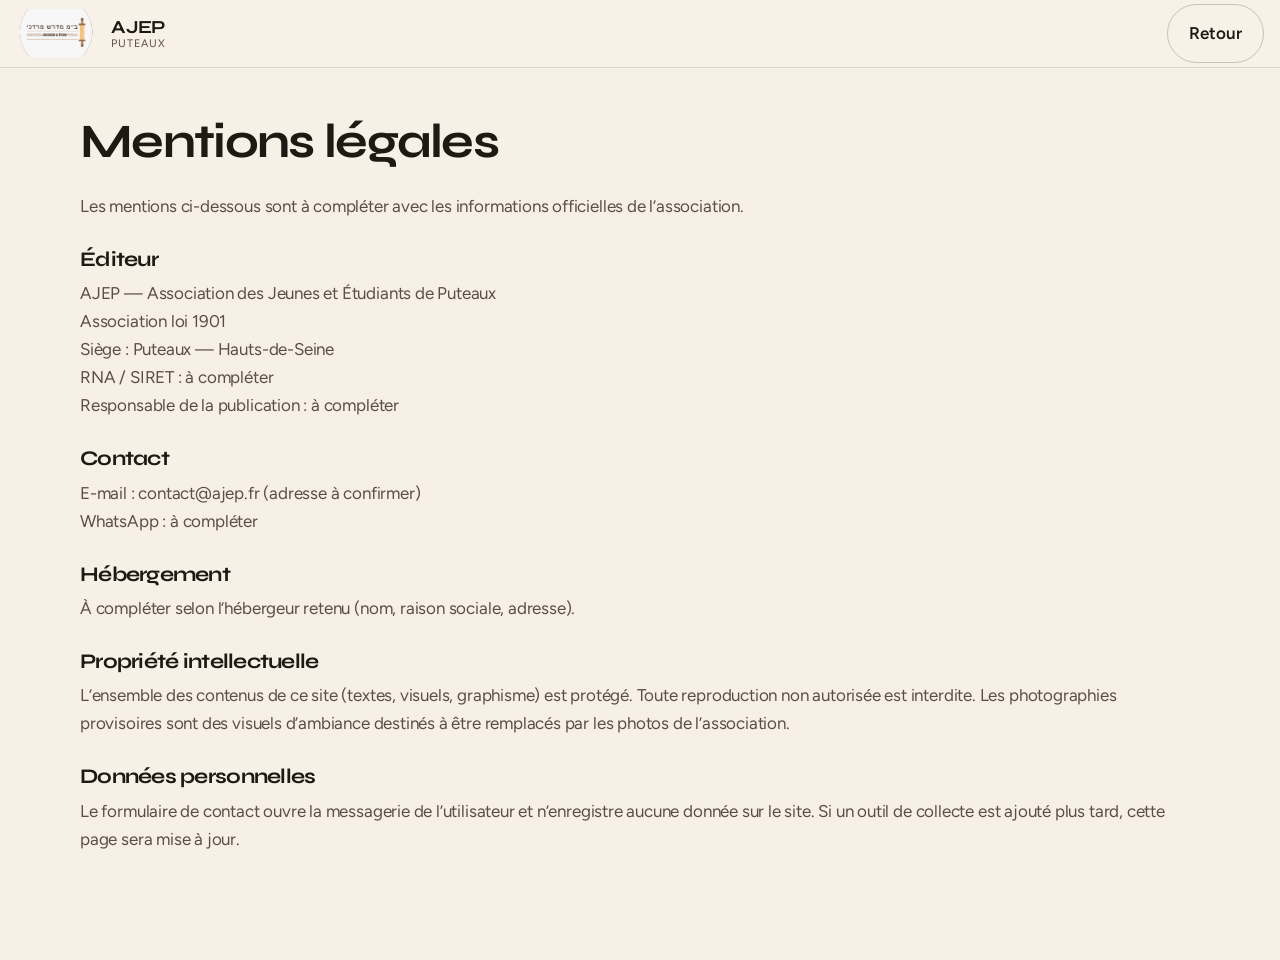
==== mentions-legales.html @ 88db610f "Première version du site AJEP Landing page publique pour l’Association des Jeunes et Étudiants de Pu" ====
<!DOCTYPE html>
<html lang="fr">
  <head>
    <meta charset="utf-8" />
    <meta name="viewport" content="width=device-width, initial-scale=1" />
    <title>Mentions légales — AJEP</title>
    <link rel="icon" href="favicon.png" type="image/png" />
    <link rel="preconnect" href="https://fonts.googleapis.com" />
    <link rel="preconnect" href="https://fonts.gstatic.com" crossorigin />
    <link
      href="https://fonts.googleapis.com/css2?family=Figtree:wght@400;500;600;700&family=Syne:wght@700&display=swap"
      rel="stylesheet"
    />
    <link rel="stylesheet" href="css/styles.css" />
  </head>
  <body>
    <header class="site-header is-scrolled">
      <div class="wrap">
        <a class="brand" href="index.html">
          <img src="images/logo.png" alt="AJEP" />
          <span class="brand-text"><strong>AJEP</strong><span>Puteaux</span></span>
        </a>
        <a class="btn btn-ghost" href="index.html">Retour</a>
      </div>
    </header>

    <main class="legal wrap">
      <h1>Mentions légales</h1>
      <p>Les mentions ci-dessous sont à compléter avec les informations officielles de l’association.</p>

      <h2>Éditeur</h2>
      <p>
        AJEP — Association des Jeunes et Étudiants de Puteaux<br />
        Association loi 1901<br />
        Siège : Puteaux — Hauts-de-Seine<br />
        RNA / SIRET : à compléter<br />
        Responsable de la publication : à compléter
      </p>

      <h2>Contact</h2>
      <p>E-mail : contact@ajep.fr (adresse à confirmer)<br />WhatsApp : à compléter</p>

      <h2>Hébergement</h2>
      <p>À compléter selon l’hébergeur retenu (nom, raison sociale, adresse).</p>

      <h2>Propriété intellectuelle</h2>
      <p>
        L’ensemble des contenus de ce site (textes, visuels, graphisme) est protégé. Toute reproduction non autorisée
        est interdite. Les photographies provisoires sont des visuels d’ambiance destinés à être remplacés par les
        photos de l’association.
      </p>

      <h2>Données personnelles</h2>
      <p>
        Le formulaire de contact ouvre la messagerie de l’utilisateur et n’enregistre aucune donnée sur le site. Si un
        outil de collecte est ajouté plus tard, cette page sera mise à jour.
      </p>
    </main>
  </body>
</html>
---- css/styles.css ----
/* AJEP — identité chaleureuse, jeune, éditoriale */
:root {
  --paper: #f6f0e6;
  --paper-2: #ebe2d2;
  --sand: #e4d6c0;
  --white: #fffbf5;
  --ink: #1f1914;
  --ink-soft: #5c4e42;
  --brown: #6b4f3a;
  --gold: #c9a36a;
  --gold-bright: #e0b978;
  --gold-deep: #9a7540;
  --copper: #c45c38;
  --espresso: #2a221c;
  --line: rgba(31, 25, 20, 0.12);
  --line-strong: rgba(31, 25, 20, 0.22);
  --wa: #1f8b4d;
  --radius: 1.15rem;
  --radius-sm: 0.85rem;
  --header: 4.25rem;
  --shadow: 0 18px 50px -24px rgba(31, 25, 20, 0.35);
  --ease: cubic-bezier(0.22, 1, 0.36, 1);
  --font-display: "Syne", system-ui, sans-serif;
  --font: "Figtree", system-ui, sans-serif;
  --space: clamp(4.5rem, 8vw, 8.5rem);
}

*,
*::before,
*::after {
  box-sizing: border-box;
}

html {
  scroll-behavior: smooth;
  -webkit-text-size-adjust: 100%;
}

body {
  margin: 0;
  font-family: var(--font);
  font-size: 1.0625rem;
  line-height: 1.65;
  color: var(--ink);
  background: var(--paper);
  letter-spacing: -0.011em;
  overflow-x: hidden;
}

img {
  max-width: 100%;
  display: block;
}

a {
  color: inherit;
}

button,
input,
textarea,
select {
  font: inherit;
}

h1,
h2,
h3,
h4 {
  font-family: var(--font-display);
  line-height: 1.08;
  letter-spacing: -0.035em;
  font-weight: 700;
  margin: 0;
}

p {
  margin: 0;
}

ul {
  margin: 0;
  padding: 0;
  list-style: none;
}

.skip {
  position: absolute;
  left: -999px;
  top: 0;
}
.skip:focus {
  left: 1rem;
  top: 1rem;
  z-index: 80;
  background: var(--ink);
  color: var(--white);
  padding: 0.6rem 1rem;
  border-radius: 999px;
}

.wrap {
  width: min(1120px, calc(100% - 2.5rem));
  margin-inline: auto;
}

.wrap-wide {
  width: min(1280px, calc(100% - 2.5rem));
  margin-inline: auto;
}

/* Header */
.site-header {
  position: sticky;
  top: 0;
  z-index: 40;
  height: var(--header);
  display: flex;
  align-items: center;
  background: color-mix(in srgb, var(--paper) 86%, transparent);
  backdrop-filter: blur(16px);
  border-bottom: 1px solid transparent;
  transition: border-color 0.3s var(--ease), background 0.3s var(--ease);
}
.site-header.is-scrolled {
  border-bottom-color: var(--line);
  background: color-mix(in srgb, var(--paper) 92%, white);
}

.site-header .wrap {
  display: flex;
  align-items: center;
  justify-content: space-between;
  gap: 1rem;
  width: min(1280px, calc(100% - 2rem));
  max-width: 100%;
}

.brand {
  display: flex;
  align-items: center;
  gap: 0.7rem;
  text-decoration: none;
  min-width: 0;
}
.brand img {
  height: 42px;
  width: auto;
}
.brand-text {
  display: flex;
  flex-direction: column;
  line-height: 1.1;
}
.brand-text strong {
  font-family: var(--font-display);
  font-size: 1.15rem;
  letter-spacing: -0.04em;
}
.brand-text span {
  font-size: 0.68rem;
  color: var(--ink-soft);
  letter-spacing: 0.08em;
  text-transform: uppercase;
}

.nav {
  display: none;
  align-items: center;
  gap: 1.5rem;
}
.nav a {
  text-decoration: none;
  font-size: 0.92rem;
  color: var(--ink-soft);
  font-weight: 500;
}
.nav a:hover {
  color: var(--ink);
}

.btn.nav-cta {
  display: none;
}

.burger {
  width: 44px;
  height: 44px;
  border: 0;
  background: transparent;
  display: flex;
  flex-direction: column;
  align-items: center;
  justify-content: center;
  gap: 5px;
  cursor: pointer;
  flex-shrink: 0;
}
.burger span {
  display: block;
  width: 22px;
  height: 2.5px;
  border-radius: 2px;
  background: var(--ink);
  transition: transform 0.25s var(--ease), opacity 0.2s;
}
body.nav-open .burger span:nth-child(1) {
  transform: translateY(7px) rotate(45deg);
}
body.nav-open .burger span:nth-child(2) {
  opacity: 0;
}
body.nav-open .burger span:nth-child(3) {
  transform: translateY(-7px) rotate(-45deg);
}

.nav-panel {
  position: fixed;
  inset: var(--header) 0 0 0;
  background: var(--paper);
  padding: 1.5rem 1.25rem 6rem;
  display: none;
  flex-direction: column;
  gap: 0.35rem;
  z-index: 39;
}
body.nav-open .nav-panel {
  display: flex;
}
.nav-panel a {
  text-decoration: none;
  font-family: var(--font-display);
  font-size: 1.7rem;
  padding: 0.55rem 0.2rem;
  border-bottom: 1px solid var(--line);
}

/* Buttons */
.btn {
  display: inline-flex;
  align-items: center;
  justify-content: center;
  gap: 0.55rem;
  text-decoration: none;
  border: 1.5px solid transparent;
  border-radius: 999px;
  padding: 0.9rem 1.35rem;
  font-weight: 600;
  letter-spacing: -0.01em;
  cursor: pointer;
  transition: transform 0.25s var(--ease), background 0.25s, color 0.25s, border-color 0.25s;
}
.btn:hover {
  transform: translateY(-1px);
}
.btn-primary {
  background: var(--espresso);
  color: var(--white);
}
.btn-primary:hover {
  background: #3a2f26;
}
.btn-ghost {
  background: transparent;
  color: var(--ink);
  border-color: var(--line-strong);
}
.btn-ghost:hover {
  border-color: var(--ink);
  background: var(--white);
}
.btn-gold {
  background: var(--gold);
  color: var(--ink);
}
.btn-gold:hover {
  background: var(--gold-bright);
}
.btn-wa {
  background: var(--wa);
  color: #fff;
}
.btn-full {
  width: 100%;
}
.hero-actions .btn,
.join-actions .btn,
.btn.nav-cta {
  white-space: nowrap;
}

/* Photo slots */
.photo-slot {
  position: relative;
  margin: 0;
  overflow: hidden;
  border-radius: var(--radius);
  background: var(--sand);
  isolation: isolate;
}
.photo-slot img {
  width: 100%;
  height: 100%;
  object-fit: cover;
  transform: scale(1.02);
}
.photo-slot__badge {
  position: absolute;
  left: 0.7rem;
  bottom: 0.7rem;
  right: 0.7rem;
  width: fit-content;
  max-width: calc(100% - 1.4rem);
  margin: 0;
  padding: 0.4rem 0.7rem;
  border-radius: 999px;
  background: color-mix(in srgb, var(--espresso) 78%, transparent);
  color: var(--white);
  font-size: 0.72rem;
  letter-spacing: 0.01em;
  backdrop-filter: blur(8px);
  z-index: 1;
}

/* Eyebrow / kicker */
.kicker {
  display: inline-flex;
  align-items: center;
  gap: 0.55rem;
  font-size: 0.78rem;
  font-weight: 650;
  letter-spacing: 0.16em;
  text-transform: uppercase;
  color: var(--gold-deep);
  margin-bottom: 0.9rem;
}
.kicker::before {
  content: "";
  width: 1.6rem;
  height: 1px;
  background: var(--gold);
}

.lead {
  color: var(--ink-soft);
  font-size: 1.08rem;
  max-width: 42rem;
}

.section-head {
  max-width: 40rem;
  margin-bottom: 2.4rem;
}
.section-head h2 {
  font-size: clamp(1.85rem, 1.2rem + 2.6vw, 3.15rem);
  margin-bottom: 0.9rem;
}

/* Hero */
.hero {
  padding: 1.25rem 0 0;
  overflow: hidden;
}
.hero h1,
.hero .lead,
.section-head h2 {
  text-wrap: pretty;
}
.hero-copy {
  padding-bottom: 1.6rem;
}
.hero-brand {
  font-family: var(--font-display);
  font-size: clamp(2.8rem, 10vw, 4.4rem);
  letter-spacing: -0.055em;
  line-height: 0.9;
}
.hero-org {
  margin: 0.55rem 0 1.5rem;
  color: var(--ink-soft);
  font-size: 0.98rem;
}
.hero h1 {
  font-size: clamp(1.85rem, 1.15rem + 3.2vw, 3.5rem);
  max-width: 16ch;
  margin-bottom: 1.1rem;
}
.hero .lead {
  margin-bottom: 1.6rem;
}
.hero-actions {
  display: flex;
  flex-direction: column;
  gap: 0.7rem;
  max-width: 24rem;
}
.hero-photo {
  height: min(62vw, 420px);
  min-height: 240px;
}

.marquee {
  margin-top: 1.6rem;
  border-block: 1px solid var(--line);
  overflow: hidden;
  max-width: 100%;
  min-width: 0;
  background: color-mix(in srgb, var(--paper-2) 70%, transparent);
}
.marquee-track {
  display: flex;
  gap: 2.2rem;
  width: max-content;
  padding: 0.85rem 0;
  animation: marquee 28s linear infinite;
  font-family: var(--font-display);
  font-size: 0.95rem;
  letter-spacing: 0.08em;
  text-transform: uppercase;
  color: var(--brown);
}
.marquee-track span {
  white-space: nowrap;
}
@keyframes marquee {
  from {
    transform: translateX(0);
  }
  to {
    transform: translateX(-50%);
  }
}

/* Axes */
.axes {
  padding: var(--space) 0;
}
.axes-grid {
  display: grid;
  gap: 1rem;
}
.axe {
  background: var(--white);
  border-radius: var(--radius);
  overflow: hidden;
  border: 1px solid var(--line);
  display: flex;
  flex-direction: column;
  min-height: 100%;
  transition: transform 0.35s var(--ease), box-shadow 0.35s var(--ease);
}
.axe:hover {
  transform: translateY(-4px);
  box-shadow: var(--shadow);
}
.axe .photo-slot {
  height: 190px;
  border-radius: 0;
}
.axe-body {
  padding: 1.25rem 1.2rem 1.4rem;
  display: flex;
  flex-direction: column;
  gap: 0.65rem;
  flex: 1;
}
.axe-num {
  font-size: 0.72rem;
  letter-spacing: 0.16em;
  text-transform: uppercase;
  color: var(--gold-deep);
  font-weight: 700;
}
.axe h3 {
  font-size: 1.35rem;
}
.axe p {
  color: var(--ink-soft);
  font-size: 0.98rem;
}
.chips {
  display: flex;
  flex-wrap: wrap;
  gap: 0.4rem;
  margin-top: auto;
  padding-top: 0.5rem;
}
.chip {
  font-size: 0.75rem;
  padding: 0.28rem 0.6rem;
  border-radius: 999px;
  background: var(--paper);
  color: var(--brown);
  border: 1px solid var(--line);
}

/* Rendez-vous */
.rdv {
  padding: 0 0 var(--space);
}
.rdv-list {
  display: grid;
  gap: 1.15rem;
}
.rdv-card {
  display: grid;
  background: var(--espresso);
  color: var(--white);
  border-radius: calc(var(--radius) + 0.2rem);
  overflow: hidden;
}
.rdv-card .photo-slot {
  min-height: 210px;
  border-radius: 0;
}
.rdv-card .photo-slot__badge {
  background: color-mix(in srgb, black 55%, transparent);
}
.rdv-body {
  padding: 1.4rem 1.25rem 1.55rem;
}
.rdv-when {
  display: inline-flex;
  align-items: center;
  gap: 0.45rem;
  font-size: 0.78rem;
  letter-spacing: 0.12em;
  text-transform: uppercase;
  color: var(--gold-bright);
  font-weight: 700;
  margin-bottom: 0.7rem;
}
.rdv-card h3 {
  font-size: clamp(1.7rem, 4vw, 2.2rem);
  margin-bottom: 0.35rem;
}
.rdv-sub {
  font-size: 1.02rem;
  color: color-mix(in srgb, var(--white) 78%, var(--gold));
  margin-bottom: 0.9rem;
  font-weight: 500;
}
.rdv-card p {
  color: color-mix(in srgb, var(--white) 78%, transparent);
  font-size: 0.98rem;
}
.rdv-card .chips {
  margin-top: 1.1rem;
}
.rdv-card .chip {
  background: transparent;
  color: var(--gold-bright);
  border-color: color-mix(in srgb, var(--gold) 45%, transparent);
}

/* Activités */
.activites {
  padding: 0 0 var(--space);
}
.act-grid {
  display: grid;
  gap: 0.85rem;
}
.act {
  position: relative;
  min-height: 240px;
  border-radius: var(--radius);
  overflow: hidden;
  color: var(--white);
  isolation: isolate;
  display: flex;
  align-items: flex-end;
  text-decoration: none;
}
.act img {
  position: absolute;
  inset: 0;
  width: 100%;
  height: 100%;
  object-fit: cover;
  z-index: -2;
}
.act::after {
  content: "";
  position: absolute;
  inset: 0;
  background: linear-gradient(180deg, transparent 20%, rgba(20, 14, 10, 0.78) 100%);
  z-index: -1;
}
.act-body {
  padding: 1.2rem;
}
.act h3 {
  font-size: 1.28rem;
  margin-bottom: 0.3rem;
}
.act p {
  font-size: 0.95rem;
  color: color-mix(in srgb, white 82%, transparent);
}
.act .photo-slot__badge {
  top: 0.7rem;
  bottom: auto;
  left: 0.7rem;
}

/* Mission */
.mission {
  padding: 0 0 var(--space);
}
.mission-grid {
  display: grid;
  gap: 1.4rem;
  background: var(--white);
  border-radius: calc(var(--radius) + 0.25rem);
  overflow: hidden;
  border: 1px solid var(--line);
}
.mission .photo-slot {
  min-height: 280px;
  border-radius: 0;
}
.mission-copy {
  padding: 1.6rem 1.3rem 1.8rem;
}
.mission-copy h2 {
  font-size: clamp(1.7rem, 1.1rem + 2.2vw, 2.7rem);
  margin-bottom: 1rem;
}
.mission-copy p + p {
  margin-top: 0.85rem;
}
.mission-copy p {
  color: var(--ink-soft);
}

/* Intervenants */
.intervenants {
  padding: 0 0 var(--space);
}
.int-grid {
  display: grid;
  gap: 0.9rem;
}
.int {
  background: var(--white);
  border: 1px solid var(--line);
  border-radius: var(--radius);
  padding: 1.2rem;
  display: grid;
  grid-template-columns: 72px 1fr;
  gap: 0.95rem;
  align-items: start;
}
.avatar {
  width: 72px;
  height: 72px;
  border-radius: 50%;
  background: linear-gradient(145deg, var(--sand), var(--gold));
  display: grid;
  place-items: center;
  color: var(--espresso);
  font-family: var(--font-display);
  font-weight: 700;
  font-size: 0.7rem;
  text-align: center;
  letter-spacing: 0.04em;
  text-transform: uppercase;
  line-height: 1.2;
  padding: 0.4rem;
}
.int h3 {
  font-size: 1.05rem;
  margin-bottom: 0.15rem;
}
.int .role {
  font-size: 0.85rem;
  color: var(--gold-deep);
  font-weight: 650;
  margin-bottom: 0.4rem;
}
.int p {
  font-size: 0.92rem;
  color: var(--ink-soft);
}
.int-note {
  margin-top: 1.4rem;
  color: var(--ink-soft);
}

/* Join */
.join {
  padding: 0 0 var(--space);
}
.join-card {
  background: var(--espresso);
  color: var(--white);
  border-radius: calc(var(--radius) + 0.3rem);
  padding: 2rem 1.3rem 1.7rem;
  position: relative;
  overflow: hidden;
}
.join-card::before {
  content: "";
  position: absolute;
  width: 280px;
  height: 280px;
  right: -80px;
  top: -90px;
  background: radial-gradient(circle, color-mix(in srgb, var(--gold) 35%, transparent), transparent 70%);
  pointer-events: none;
}
.join-card h2 {
  font-size: clamp(1.9rem, 4vw, 3rem);
  margin-bottom: 0.8rem;
  position: relative;
}
.join-card .lead {
  color: color-mix(in srgb, white 75%, transparent);
  margin-bottom: 1.2rem;
  position: relative;
}
.place {
  display: inline-flex;
  align-items: center;
  gap: 0.45rem;
  font-weight: 650;
  color: var(--gold-bright);
  margin-bottom: 1.4rem;
  position: relative;
}
.join-actions {
  display: flex;
  flex-direction: column;
  gap: 0.7rem;
  position: relative;
}
.join-card .btn.btn-ghost {
  color: #fff;
  background: transparent;
  border-color: rgba(255, 255, 255, 0.38);
}
.join-card .btn.btn-ghost:hover {
  background: rgba(255, 255, 255, 0.1);
  color: #fff;
  border-color: #fff;
}

/* Footer */
.site-footer {
  border-top: 1px solid var(--line);
  padding: 2.2rem 0 7.5rem;
  color: var(--ink-soft);
  font-size: 0.92rem;
}
.foot-grid {
  display: grid;
  gap: 1.4rem;
}
.site-footer strong {
  color: var(--ink);
  font-family: var(--font-display);
  font-size: 1.15rem;
  display: block;
  margin-bottom: 0.3rem;
}
.foot-links {
  display: flex;
  flex-wrap: wrap;
  gap: 0.9rem 1.2rem;
}
.foot-links a {
  color: var(--ink-soft);
}

/* WhatsApp FAB + barre mobile */
.fab-wa {
  position: fixed;
  right: 1rem;
  bottom: 5.2rem;
  width: 56px;
  height: 56px;
  border-radius: 50%;
  background: var(--wa);
  color: #fff;
  display: grid;
  place-items: center;
  box-shadow: 0 10px 24px -8px rgba(31, 139, 77, 0.7);
  z-index: 45;
  text-decoration: none;
}
.fab-wa svg {
  width: 28px;
  height: 28px;
}

.mobile-bar {
  position: fixed;
  left: 0;
  right: 0;
  bottom: 0;
  z-index: 44;
  padding: 0.7rem 1rem calc(0.7rem + env(safe-area-inset-bottom));
  background: color-mix(in srgb, var(--paper) 92%, transparent);
  backdrop-filter: blur(16px);
  border-top: 1px solid var(--line);
  display: grid;
  grid-template-columns: 1fr 1fr;
  gap: 0.55rem;
}

/* Modal contact */
.modal {
  position: fixed;
  inset: 0;
  z-index: 60;
  display: none;
  place-items: center;
  padding: 1rem 1rem 6.5rem;
}
.modal.is-open {
  display: grid;
}
.modal-backdrop {
  position: absolute;
  inset: 0;
  background: rgba(20, 14, 10, 0.5);
}
.modal-card {
  position: relative;
  background: var(--white);
  width: min(460px, 100%);
  border-radius: 1.3rem;
  padding: 1.5rem 1.25rem 1.3rem;
  z-index: 1;
}
.modal-card h2 {
  font-size: 1.6rem;
  margin-bottom: 0.4rem;
}
.modal-card .lead {
  margin-bottom: 1.1rem;
  font-size: 0.95rem;
}
.field {
  display: grid;
  gap: 0.3rem;
  margin-bottom: 0.75rem;
}
.field span {
  font-size: 0.82rem;
  font-weight: 650;
}
.field input,
.field textarea {
  border: 1px solid var(--line-strong);
  background: var(--paper);
  border-radius: 0.7rem;
  padding: 0.75rem 0.85rem;
  outline: none;
}
.field input:focus,
.field textarea:focus {
  border-color: var(--gold-deep);
}
.modal-close {
  position: absolute;
  top: 0.8rem;
  right: 0.8rem;
  width: 36px;
  height: 36px;
  border: 0;
  background: var(--paper);
  border-radius: 50%;
  cursor: pointer;
  font-size: 1.2rem;
}

.form-status {
  font-size: 0.9rem;
  margin: 0.4rem 0 0.8rem;
  color: var(--brown);
}

/* Mentions */
.legal {
  padding: 3rem 0 6rem;
  overflow-wrap: break-word;
}
.legal h1 {
  font-size: clamp(2rem, 4vw, 3rem);
  margin-bottom: 1.5rem;
}
.legal h2 {
  font-size: 1.3rem;
  margin: 1.8rem 0 0.5rem;
}
.legal p {
  color: var(--ink-soft);
  margin-bottom: 0.7rem;
}

/* Reveal */
body.nav-open .fab-wa,
body.nav-open .mobile-bar,
body.modal-open .fab-wa,
body.modal-open .mobile-bar {
  opacity: 0;
  pointer-events: none;
}

section[id] {
  scroll-margin-top: calc(var(--header) + 0.5rem);
}

.reveal {
  opacity: 0;
  transform: translateY(18px);
  animation: none;
}
.reveal.in {
  animation: rise 0.8s var(--ease) forwards;
}
@keyframes rise {
  to {
    opacity: 1;
    transform: none;
  }
}

@media (min-width: 720px) {
  .hero-actions {
    flex-direction: row;
    max-width: none;
  }
  .hero-actions .btn {
    width: auto;
  }
  .axes-grid {
    grid-template-columns: 1fr 1fr;
  }
  .act-grid {
    grid-template-columns: 1fr 1fr;
  }
  .int-grid {
    grid-template-columns: 1fr 1fr;
  }
  .hero-photo {
    height: 460px;
  }
}

@media (min-width: 980px) {
  .burger,
  .nav-panel,
  .mobile-bar {
    display: none;
  }
  .nav {
    display: flex;
  }
  .btn.nav-cta {
    display: inline-flex;
  }
  .fab-wa {
    bottom: 1.4rem;
    right: 1.4rem;
  }
  .site-footer {
    padding-bottom: 2.8rem;
  }
  .brand img {
    height: 48px;
  }

  .hero .wrap {
    display: grid;
    grid-template-columns: 1.05fr 0.95fr;
    gap: 3rem;
    align-items: center;
    min-height: calc(100svh - var(--header) - 3rem);
    padding-block: 1.5rem 2rem;
  }
  .hero-photo {
    height: min(70vh, 620px);
  }
  .hero-actions {
    flex-wrap: wrap;
  }

  .axes-grid {
    grid-template-columns: repeat(6, 1fr);
  }
  .axe:nth-child(1),
  .axe:nth-child(2),
  .axe:nth-child(3) {
    grid-column: span 2;
  }
  .axe:nth-child(4),
  .axe:nth-child(5) {
    grid-column: span 3;
  }

  .rdv-card {
    grid-template-columns: 0.9fr 1.1fr;
    min-height: 320px;
  }
  .rdv-card:nth-child(even) {
    grid-template-columns: 1.1fr 0.9fr;
  }
  .rdv-card:nth-child(even) .photo-slot {
    order: 2;
  }
  .rdv-card .photo-slot {
    min-height: 100%;
  }
  .rdv-body {
    padding: 2.2rem;
    display: flex;
    flex-direction: column;
    justify-content: center;
  }

  .act-grid {
    grid-template-columns: repeat(6, 1fr);
  }
  .act:nth-child(1) {
    grid-column: span 3;
    min-height: 300px;
  }
  .act:nth-child(2) {
    grid-column: span 3;
    min-height: 300px;
  }
  .act:nth-child(3),
  .act:nth-child(4),
  .act:nth-child(5) {
    grid-column: span 2;
    min-height: 260px;
  }

  .mission-grid {
    grid-template-columns: 0.95fr 1.05fr;
    align-items: stretch;
  }
  .mission .photo-slot {
    min-height: 100%;
  }
  .mission-copy {
    padding: 3rem 2.6rem;
  }

  .join-card {
    padding: 3.4rem 3rem;
    display: grid;
    grid-template-columns: 1.25fr 0.85fr;
    gap: 2rem;
    align-items: center;
  }
  .join-actions {
    flex-direction: column;
    align-items: stretch;
  }
  .join-actions .btn {
    width: 100%;
  }
  .foot-grid {
    grid-template-columns: 1.4fr 1fr;
    align-items: start;
    justify-content: space-between;
  }
}

@media (prefers-reduced-motion: reduce) {
  html {
    scroll-behavior: auto;
  }
  .marquee-track,
  .reveal,
  .reveal.in,
  .axe,
  .btn {
    animation: none !important;
    transition: none !important;
    opacity: 1;
    transform: none;
  }
}
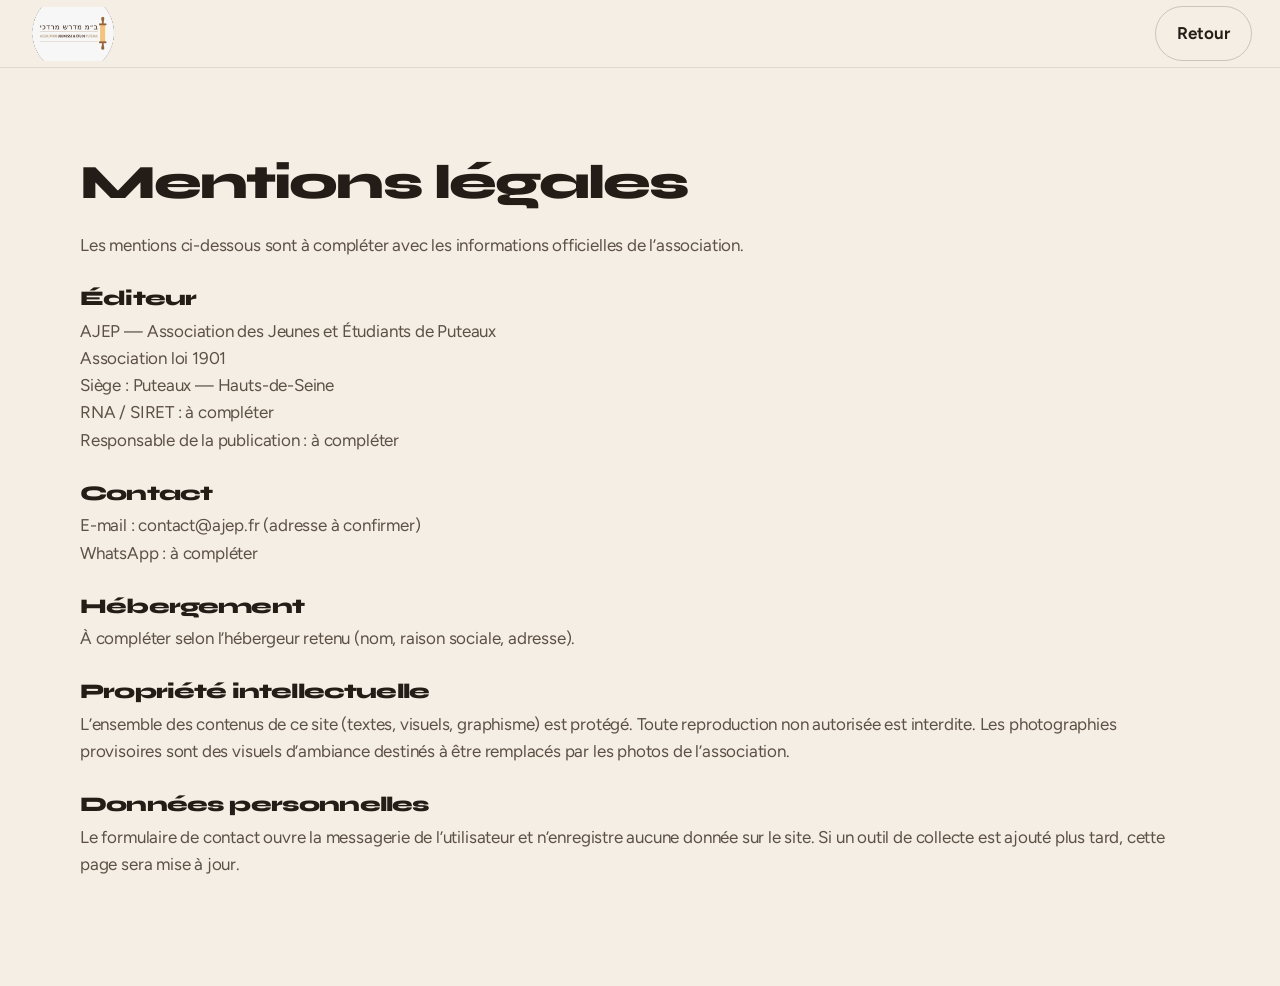
==== commit 24583155: "Retire le texte AJEP Puteaux à côté du logo" ====
--- a/mentions-legales.html
+++ b/mentions-legales.html
@@ -18,7 +18,6 @@
       <div class="wrap">
         <a class="brand" href="index.html">
           <img src="images/logo.png" alt="AJEP" />
-          <span class="brand-text"><strong>AJEP</strong><span>Puteaux</span></span>
         </a>
         <a class="btn btn-ghost" href="index.html">Retour</a>
       </div>
--- a/css/styles.css
+++ b/css/styles.css
@@ -1,28 +1,32 @@
-/* AJEP — identité chaleureuse, jeune, éditoriale */
+/* AJEP — crème, encre, or. CTA WhatsApp inchangé. */
 :root {
-  --paper: #f6f0e6;
-  --paper-2: #ebe2d2;
-  --sand: #e4d6c0;
+  --paper: #f4eee4;
+  --paper-2: #ece4d6;
   --white: #fffbf5;
-  --ink: #1f1914;
-  --ink-soft: #5c4e42;
-  --brown: #6b4f3a;
-  --gold: #c9a36a;
-  --gold-bright: #e0b978;
+  --ink: #241c16;
+  --ink-soft: #5d5045;
+  --gold: #c4a265;
   --gold-deep: #9a7540;
-  --copper: #c45c38;
   --espresso: #2a221c;
-  --line: rgba(31, 25, 20, 0.12);
-  --line-strong: rgba(31, 25, 20, 0.22);
   --wa: #1f8b4d;
-  --radius: 1.15rem;
-  --radius-sm: 0.85rem;
+  --line: rgba(36, 28, 22, 0.1);
+  --line-strong: rgba(36, 28, 22, 0.2);
+  --radius: 1rem;
+  --radius-sm: 0.75rem;
   --header: 4.25rem;
-  --shadow: 0 18px 50px -24px rgba(31, 25, 20, 0.35);
+  --shadow: 0 16px 40px -20px rgba(36, 28, 22, 0.28);
   --ease: cubic-bezier(0.22, 1, 0.36, 1);
   --font-display: "Syne", system-ui, sans-serif;
   --font: "Figtree", system-ui, sans-serif;
-  --space: clamp(4.5rem, 8vw, 8.5rem);
+  --space-1: 0.25rem;
+  --space-2: 0.5rem;
+  --space-3: 0.75rem;
+  --space-4: 1rem;
+  --space-5: 1.5rem;
+  --space-6: 2rem;
+  --space: clamp(4rem, 7vw, 7.5rem);
+  --gutter: clamp(1.15rem, 4vw, 1.75rem);
+  --wrap: 1120px;
 }
 
 *,
@@ -40,7 +44,7 @@
   margin: 0;
   font-family: var(--font);
   font-size: 1.0625rem;
-  line-height: 1.65;
+  line-height: 1.6;
   color: var(--ink);
   background: var(--paper);
   letter-spacing: -0.011em;
@@ -68,9 +72,9 @@
 h3,
 h4 {
   font-family: var(--font-display);
-  line-height: 1.08;
-  letter-spacing: -0.035em;
-  font-weight: 700;
+  line-height: 1.05;
+  letter-spacing: -0.04em;
+  font-weight: 800;
   margin: 0;
 }
 
@@ -84,14 +88,19 @@
   list-style: none;
 }
 
+:focus-visible {
+  outline: 2px solid var(--gold);
+  outline-offset: 3px;
+}
+
 .skip {
   position: absolute;
   left: -999px;
   top: 0;
 }
 .skip:focus {
-  left: 1rem;
-  top: 1rem;
+  left: var(--space-4);
+  top: var(--space-4);
   z-index: 80;
   background: var(--ink);
   color: var(--white);
@@ -100,12 +109,7 @@
 }
 
 .wrap {
-  width: min(1120px, calc(100% - 2.5rem));
-  margin-inline: auto;
-}
-
-.wrap-wide {
-  width: min(1280px, calc(100% - 2.5rem));
+  width: min(var(--wrap), calc(100% - (var(--gutter) * 2)));
   margin-inline: auto;
 }
 
@@ -117,22 +121,21 @@
   height: var(--header);
   display: flex;
   align-items: center;
-  background: color-mix(in srgb, var(--paper) 86%, transparent);
+  background: color-mix(in srgb, var(--paper) 88%, transparent);
   backdrop-filter: blur(16px);
   border-bottom: 1px solid transparent;
   transition: border-color 0.3s var(--ease), background 0.3s var(--ease);
 }
 .site-header.is-scrolled {
   border-bottom-color: var(--line);
-  background: color-mix(in srgb, var(--paper) 92%, white);
 }
 
 .site-header .wrap {
   display: flex;
   align-items: center;
   justify-content: space-between;
-  gap: 1rem;
-  width: min(1280px, calc(100% - 2rem));
+  gap: var(--space-4);
+  width: min(1280px, calc(100% - (var(--gutter) * 2)));
   max-width: 100%;
 }
 
@@ -144,36 +147,20 @@
   min-width: 0;
 }
 .brand img {
-  height: 42px;
+  height: 48px;
   width: auto;
-}
-.brand-text {
-  display: flex;
-  flex-direction: column;
-  line-height: 1.1;
-}
-.brand-text strong {
-  font-family: var(--font-display);
-  font-size: 1.15rem;
-  letter-spacing: -0.04em;
-}
-.brand-text span {
-  font-size: 0.68rem;
-  color: var(--ink-soft);
-  letter-spacing: 0.08em;
-  text-transform: uppercase;
 }
 
 .nav {
   display: none;
   align-items: center;
-  gap: 1.5rem;
+  gap: 1.75rem;
 }
 .nav a {
   text-decoration: none;
-  font-size: 0.92rem;
+  font-size: 0.95rem;
   color: var(--ink-soft);
-  font-weight: 500;
+  font-weight: 550;
 }
 .nav a:hover {
   color: var(--ink);
@@ -218,10 +205,10 @@
   position: fixed;
   inset: var(--header) 0 0 0;
   background: var(--paper);
-  padding: 1.5rem 1.25rem 6rem;
+  padding: var(--space-5) var(--gutter) 6rem;
   display: none;
   flex-direction: column;
-  gap: 0.35rem;
+  gap: var(--space-1);
   z-index: 39;
 }
 body.nav-open .nav-panel {
@@ -234,31 +221,42 @@
   padding: 0.55rem 0.2rem;
   border-bottom: 1px solid var(--line);
 }
+.nav-panel .btn {
+  margin-top: var(--space-4);
+  font-family: var(--font);
+  font-size: 1rem;
+  border-bottom: 0;
+}
 
 /* Buttons */
 .btn {
   display: inline-flex;
   align-items: center;
   justify-content: center;
-  gap: 0.55rem;
+  gap: 0.5rem;
+  min-height: 3rem;
   text-decoration: none;
   border: 1.5px solid transparent;
   border-radius: 999px;
-  padding: 0.9rem 1.35rem;
-  font-weight: 600;
+  padding: 0.8rem 1.35rem;
+  font-weight: 650;
   letter-spacing: -0.01em;
   cursor: pointer;
-  transition: transform 0.25s var(--ease), background 0.25s, color 0.25s, border-color 0.25s;
+  transition: transform 0.2s var(--ease), background 0.2s, color 0.2s, border-color 0.2s, box-shadow 0.2s;
 }
 .btn:hover {
   transform: translateY(-1px);
+}
+.btn:active {
+  transform: translateY(0);
 }
 .btn-primary {
   background: var(--espresso);
   color: var(--white);
+  box-shadow: 0 8px 20px -12px rgba(36, 28, 22, 0.55);
 }
 .btn-primary:hover {
-  background: #3a2f26;
+  background: #3b3028;
 }
 .btn-ghost {
   background: transparent;
@@ -274,11 +272,15 @@
   color: var(--ink);
 }
 .btn-gold:hover {
-  background: var(--gold-bright);
+  background: #d4b57a;
 }
 .btn-wa {
   background: var(--wa);
   color: #fff;
+  box-shadow: 0 8px 22px -12px rgba(31, 139, 77, 0.7);
+}
+.btn-wa:hover {
+  background: #187543;
 }
 .btn-full {
   width: 100%;
@@ -289,135 +291,176 @@
   white-space: nowrap;
 }
 
-/* Photo slots */
+/* Photos */
 .photo-slot {
   position: relative;
   margin: 0;
   overflow: hidden;
   border-radius: var(--radius);
-  background: var(--sand);
-  isolation: isolate;
+  background: var(--paper-2);
 }
 .photo-slot img {
   width: 100%;
   height: 100%;
   object-fit: cover;
-  transform: scale(1.02);
-}
-.photo-slot__badge {
-  position: absolute;
-  left: 0.7rem;
-  bottom: 0.7rem;
-  right: 0.7rem;
-  width: fit-content;
-  max-width: calc(100% - 1.4rem);
-  margin: 0;
-  padding: 0.4rem 0.7rem;
-  border-radius: 999px;
-  background: color-mix(in srgb, var(--espresso) 78%, transparent);
-  color: var(--white);
-  font-size: 0.72rem;
-  letter-spacing: 0.01em;
-  backdrop-filter: blur(8px);
-  z-index: 1;
-}
-
-/* Eyebrow / kicker */
+  object-position: center;
+  transform: scale(1.01);
+  transition: transform 0.6s var(--ease);
+}
+.axe:hover .photo-slot img,
+.rdv-card:hover .photo-slot img,
+.lieu-highlight:hover .photo-slot img {
+  transform: scale(1.045);
+}
+
 .kicker {
   display: inline-flex;
   align-items: center;
   gap: 0.55rem;
-  font-size: 0.78rem;
-  font-weight: 650;
+  font-size: 0.74rem;
+  font-weight: 700;
   letter-spacing: 0.16em;
   text-transform: uppercase;
   color: var(--gold-deep);
-  margin-bottom: 0.9rem;
+  margin-bottom: 0.85rem;
 }
 .kicker::before {
   content: "";
-  width: 1.6rem;
-  height: 1px;
+  width: 1.4rem;
+  height: 1.5px;
   background: var(--gold);
 }
 
 .lead {
   color: var(--ink-soft);
-  font-size: 1.08rem;
-  max-width: 42rem;
+  font-size: 1.06rem;
+  max-width: 38rem;
 }
 
 .section-head {
-  max-width: 40rem;
-  margin-bottom: 2.4rem;
+  max-width: 36rem;
+  margin-bottom: var(--space-6);
 }
 .section-head h2 {
-  font-size: clamp(1.85rem, 1.2rem + 2.6vw, 3.15rem);
-  margin-bottom: 0.9rem;
-}
-
-/* Hero */
+  font-size: clamp(2rem, 1.2rem + 2.8vw, 3.2rem);
+  margin-bottom: 0.75rem;
+}
+
+/* Hero
+   Photo source ~2.19:1. On mobile a tall cover crop would hide most of it.
+   3:2 ≈ 68% de l’image ; à partir de 720px on se rapproche du format photo. */
 .hero {
-  padding: 1.25rem 0 0;
+  position: relative;
+  isolation: isolate;
+  display: flex;
+  flex-direction: column;
   overflow: hidden;
+  color: var(--white);
+  min-height: 0;
+}
+.hero-bg {
+  position: relative;
+  z-index: 0;
+  width: 100%;
+  aspect-ratio: 3 / 2;
+  flex-shrink: 0;
+}
+.hero-bg img {
+  position: absolute;
+  inset: 0;
+  width: 100%;
+  height: 100%;
+  object-fit: cover;
+  object-position: center;
+}
+.hero-bg::after {
+  content: "";
+  position: absolute;
+  inset: 0;
+  background: linear-gradient(180deg, transparent 55%, rgba(36, 28, 22, 0.35) 100%);
+}
+.hero-inner {
+  position: relative;
+  z-index: 1;
+  width: 100%;
+  padding: 1.35rem var(--gutter) 1.5rem;
+  background: var(--espresso);
 }
 .hero h1,
 .hero .lead,
 .section-head h2 {
   text-wrap: pretty;
 }
-.hero-copy {
-  padding-bottom: 1.6rem;
-}
 .hero-brand {
   font-family: var(--font-display);
-  font-size: clamp(2.8rem, 10vw, 4.4rem);
-  letter-spacing: -0.055em;
+  font-size: clamp(1.7rem, 4.5vw, 2.35rem);
+  letter-spacing: -0.05em;
   line-height: 0.9;
 }
 .hero-org {
-  margin: 0.55rem 0 1.5rem;
-  color: var(--ink-soft);
-  font-size: 0.98rem;
+  margin: 0.4rem 0 0.9rem;
+  color: color-mix(in srgb, white 78%, transparent);
+  font-size: 0.88rem;
 }
 .hero h1 {
-  font-size: clamp(1.85rem, 1.15rem + 3.2vw, 3.5rem);
-  max-width: 16ch;
-  margin-bottom: 1.1rem;
+  font-size: clamp(1.35rem, 0.95rem + 1.6vw, 2.05rem);
+  max-width: 22ch;
+  margin-bottom: 0.75rem;
+  font-weight: 700;
+  line-height: 1.18;
+  letter-spacing: -0.03em;
 }
 .hero .lead {
-  margin-bottom: 1.6rem;
+  margin-bottom: 1.25rem;
+  color: color-mix(in srgb, white 82%, transparent);
+  font-size: 0.95rem;
+  max-width: 36rem;
 }
 .hero-actions {
   display: flex;
   flex-direction: column;
-  gap: 0.7rem;
-  max-width: 24rem;
-}
-.hero-photo {
-  height: min(62vw, 420px);
-  min-height: 240px;
+  gap: 0.65rem;
+  max-width: 22rem;
+}
+.hero .btn-primary {
+  background: var(--white);
+  color: var(--ink);
+  box-shadow: none;
+}
+.hero .btn-primary:hover {
+  background: var(--paper);
+}
+.hero .btn-ghost {
+  color: #fff;
+  border-color: rgba(255, 255, 255, 0.45);
+}
+.hero .btn-ghost:hover {
+  background: rgba(255, 255, 255, 0.12);
+  color: #fff;
+  border-color: #fff;
 }
 
 .marquee {
-  margin-top: 1.6rem;
+  position: relative;
+  z-index: 1;
+  margin-top: 0;
   border-block: 1px solid var(--line);
   overflow: hidden;
   max-width: 100%;
   min-width: 0;
-  background: color-mix(in srgb, var(--paper-2) 70%, transparent);
+  background: color-mix(in srgb, var(--paper-2) 65%, transparent);
 }
 .marquee-track {
   display: flex;
-  gap: 2.2rem;
+  gap: 2rem;
   width: max-content;
-  padding: 0.85rem 0;
+  padding: 0.8rem 0;
   animation: marquee 28s linear infinite;
   font-family: var(--font-display);
-  font-size: 0.95rem;
-  letter-spacing: 0.08em;
+  font-size: 0.88rem;
+  letter-spacing: 0.12em;
   text-transform: uppercase;
-  color: var(--brown);
+  color: var(--gold-deep);
 }
 .marquee-track span {
   white-space: nowrap;
@@ -431,13 +474,41 @@
   }
 }
 
+/* Lieu */
+.lieu {
+  padding: var(--space) 0 0;
+}
+.lieu-highlight {
+  display: grid;
+  background: var(--white);
+  border: 1px solid var(--line);
+  border-radius: var(--radius);
+  overflow: hidden;
+}
+.lieu-highlight .photo-slot {
+  min-height: 210px;
+  height: 210px;
+  border-radius: 0;
+}
+.lieu-highlight__copy {
+  padding: var(--space-5);
+}
+.lieu-highlight__copy h3 {
+  font-size: clamp(1.4rem, 3vw, 1.85rem);
+  margin: 0.3rem 0 0.65rem;
+}
+.lieu-highlight__copy p:last-child {
+  color: var(--ink-soft);
+  font-size: 1.02rem;
+}
+
 /* Axes */
 .axes {
-  padding: var(--space) 0;
+  padding: var(--space-6) 0 var(--space);
 }
 .axes-grid {
   display: grid;
-  gap: 1rem;
+  gap: var(--space-4);
 }
 .axe {
   background: var(--white);
@@ -450,47 +521,51 @@
   transition: transform 0.35s var(--ease), box-shadow 0.35s var(--ease);
 }
 .axe:hover {
-  transform: translateY(-4px);
+  transform: translateY(-3px);
   box-shadow: var(--shadow);
 }
 .axe .photo-slot {
-  height: 190px;
+  height: 150px;
   border-radius: 0;
 }
 .axe-body {
-  padding: 1.25rem 1.2rem 1.4rem;
+  padding: 1.1rem 1.15rem 1.25rem;
   display: flex;
   flex-direction: column;
-  gap: 0.65rem;
+  gap: 0.35rem;
   flex: 1;
 }
 .axe-num {
-  font-size: 0.72rem;
+  font-size: 0.7rem;
   letter-spacing: 0.16em;
   text-transform: uppercase;
   color: var(--gold-deep);
   font-weight: 700;
 }
 .axe h3 {
-  font-size: 1.35rem;
+  font-size: 1.32rem;
 }
 .axe p {
   color: var(--ink-soft);
-  font-size: 0.98rem;
+  font-size: 0.95rem;
+  line-height: 1.5;
+}
+.axe--featured {
+  border-color: color-mix(in srgb, var(--gold) 40%, var(--line));
 }
 .chips {
   display: flex;
   flex-wrap: wrap;
-  gap: 0.4rem;
+  gap: 0.35rem;
   margin-top: auto;
-  padding-top: 0.5rem;
+  padding-top: 0.65rem;
 }
 .chip {
-  font-size: 0.75rem;
-  padding: 0.28rem 0.6rem;
+  font-size: 0.72rem;
+  padding: 0.28rem 0.58rem;
   border-radius: 999px;
   background: var(--paper);
-  color: var(--brown);
+  color: var(--ink-soft);
   border: 1px solid var(--line);
 }
 
@@ -500,192 +575,52 @@
 }
 .rdv-list {
   display: grid;
-  gap: 1.15rem;
+  gap: var(--space-4);
 }
 .rdv-card {
-  display: grid;
+  display: flex;
+  flex-direction: column;
   background: var(--espresso);
   color: var(--white);
-  border-radius: calc(var(--radius) + 0.2rem);
+  border-radius: var(--radius);
   overflow: hidden;
+  min-height: 100%;
 }
 .rdv-card .photo-slot {
-  min-height: 210px;
+  height: 148px;
+  min-height: 148px;
   border-radius: 0;
 }
-.rdv-card .photo-slot__badge {
-  background: color-mix(in srgb, black 55%, transparent);
-}
 .rdv-body {
-  padding: 1.4rem 1.25rem 1.55rem;
+  padding: 1.25rem 1.2rem 1.35rem;
+  display: flex;
+  flex-direction: column;
+  flex: 1;
 }
 .rdv-when {
   display: inline-flex;
-  align-items: center;
-  gap: 0.45rem;
-  font-size: 0.78rem;
-  letter-spacing: 0.12em;
+  font-size: 0.72rem;
+  letter-spacing: 0.14em;
   text-transform: uppercase;
-  color: var(--gold-bright);
+  color: var(--gold);
   font-weight: 700;
-  margin-bottom: 0.7rem;
+  margin-bottom: 0.55rem;
 }
 .rdv-card h3 {
-  font-size: clamp(1.7rem, 4vw, 2.2rem);
-  margin-bottom: 0.35rem;
-}
-.rdv-sub {
-  font-size: 1.02rem;
-  color: color-mix(in srgb, var(--white) 78%, var(--gold));
-  margin-bottom: 0.9rem;
-  font-weight: 500;
+  font-size: clamp(1.35rem, 2.6vw, 1.65rem);
+  margin-bottom: 0.5rem;
 }
 .rdv-card p {
-  color: color-mix(in srgb, var(--white) 78%, transparent);
-  font-size: 0.98rem;
+  color: color-mix(in srgb, var(--white) 76%, transparent);
+  font-size: 0.94rem;
 }
 .rdv-card .chips {
-  margin-top: 1.1rem;
+  margin-top: 0.9rem;
 }
 .rdv-card .chip {
   background: transparent;
-  color: var(--gold-bright);
-  border-color: color-mix(in srgb, var(--gold) 45%, transparent);
-}
-
-/* Activités */
-.activites {
-  padding: 0 0 var(--space);
-}
-.act-grid {
-  display: grid;
-  gap: 0.85rem;
-}
-.act {
-  position: relative;
-  min-height: 240px;
-  border-radius: var(--radius);
-  overflow: hidden;
-  color: var(--white);
-  isolation: isolate;
-  display: flex;
-  align-items: flex-end;
-  text-decoration: none;
-}
-.act img {
-  position: absolute;
-  inset: 0;
-  width: 100%;
-  height: 100%;
-  object-fit: cover;
-  z-index: -2;
-}
-.act::after {
-  content: "";
-  position: absolute;
-  inset: 0;
-  background: linear-gradient(180deg, transparent 20%, rgba(20, 14, 10, 0.78) 100%);
-  z-index: -1;
-}
-.act-body {
-  padding: 1.2rem;
-}
-.act h3 {
-  font-size: 1.28rem;
-  margin-bottom: 0.3rem;
-}
-.act p {
-  font-size: 0.95rem;
-  color: color-mix(in srgb, white 82%, transparent);
-}
-.act .photo-slot__badge {
-  top: 0.7rem;
-  bottom: auto;
-  left: 0.7rem;
-}
-
-/* Mission */
-.mission {
-  padding: 0 0 var(--space);
-}
-.mission-grid {
-  display: grid;
-  gap: 1.4rem;
-  background: var(--white);
-  border-radius: calc(var(--radius) + 0.25rem);
-  overflow: hidden;
-  border: 1px solid var(--line);
-}
-.mission .photo-slot {
-  min-height: 280px;
-  border-radius: 0;
-}
-.mission-copy {
-  padding: 1.6rem 1.3rem 1.8rem;
-}
-.mission-copy h2 {
-  font-size: clamp(1.7rem, 1.1rem + 2.2vw, 2.7rem);
-  margin-bottom: 1rem;
-}
-.mission-copy p + p {
-  margin-top: 0.85rem;
-}
-.mission-copy p {
-  color: var(--ink-soft);
-}
-
-/* Intervenants */
-.intervenants {
-  padding: 0 0 var(--space);
-}
-.int-grid {
-  display: grid;
-  gap: 0.9rem;
-}
-.int {
-  background: var(--white);
-  border: 1px solid var(--line);
-  border-radius: var(--radius);
-  padding: 1.2rem;
-  display: grid;
-  grid-template-columns: 72px 1fr;
-  gap: 0.95rem;
-  align-items: start;
-}
-.avatar {
-  width: 72px;
-  height: 72px;
-  border-radius: 50%;
-  background: linear-gradient(145deg, var(--sand), var(--gold));
-  display: grid;
-  place-items: center;
-  color: var(--espresso);
-  font-family: var(--font-display);
-  font-weight: 700;
-  font-size: 0.7rem;
-  text-align: center;
-  letter-spacing: 0.04em;
-  text-transform: uppercase;
-  line-height: 1.2;
-  padding: 0.4rem;
-}
-.int h3 {
-  font-size: 1.05rem;
-  margin-bottom: 0.15rem;
-}
-.int .role {
-  font-size: 0.85rem;
-  color: var(--gold-deep);
-  font-weight: 650;
-  margin-bottom: 0.4rem;
-}
-.int p {
-  font-size: 0.92rem;
-  color: var(--ink-soft);
-}
-.int-note {
-  margin-top: 1.4rem;
-  color: var(--ink-soft);
+  color: var(--gold);
+  border-color: color-mix(in srgb, var(--gold) 40%, transparent);
 }
 
 /* Join */
@@ -695,8 +630,8 @@
 .join-card {
   background: var(--espresso);
   color: var(--white);
-  border-radius: calc(var(--radius) + 0.3rem);
-  padding: 2rem 1.3rem 1.7rem;
+  border-radius: calc(var(--radius) + 0.15rem);
+  padding: var(--space-6) var(--space-5) var(--space-5);
   position: relative;
   overflow: hidden;
 }
@@ -707,17 +642,17 @@
   height: 280px;
   right: -80px;
   top: -90px;
-  background: radial-gradient(circle, color-mix(in srgb, var(--gold) 35%, transparent), transparent 70%);
+  background: radial-gradient(circle, color-mix(in srgb, var(--gold) 32%, transparent), transparent 70%);
   pointer-events: none;
 }
 .join-card h2 {
-  font-size: clamp(1.9rem, 4vw, 3rem);
-  margin-bottom: 0.8rem;
+  font-size: clamp(1.95rem, 4vw, 3rem);
+  margin-bottom: 0.75rem;
   position: relative;
 }
 .join-card .lead {
-  color: color-mix(in srgb, white 75%, transparent);
-  margin-bottom: 1.2rem;
+  color: color-mix(in srgb, white 74%, transparent);
+  margin-bottom: var(--space-4);
   position: relative;
 }
 .place {
@@ -725,8 +660,8 @@
   align-items: center;
   gap: 0.45rem;
   font-weight: 650;
-  color: var(--gold-bright);
-  margin-bottom: 1.4rem;
+  color: var(--gold);
+  margin-bottom: var(--space-5);
   position: relative;
 }
 .join-actions {
@@ -735,27 +670,133 @@
   gap: 0.7rem;
   position: relative;
 }
-.join-card .btn.btn-ghost {
-  color: #fff;
-  background: transparent;
-  border-color: rgba(255, 255, 255, 0.38);
-}
-.join-card .btn.btn-ghost:hover {
-  background: rgba(255, 255, 255, 0.1);
-  color: #fff;
-  border-color: #fff;
+.join-card.is-open,
+.join-card.is-success {
+  display: block;
+}
+.join-card.is-open .join-actions,
+.join-card.is-success .join-actions {
+  display: none;
+}
+.join-card.is-success .join-intro .lead,
+.join-card.is-success .join-intro .place,
+.join-card.is-success .join-intro .kicker {
+  display: none;
+}
+.join-form {
+  position: relative;
+  margin-top: var(--space-2);
+  max-width: 40rem;
+}
+.join-form .field span,
+.join-form legend {
+  color: color-mix(in srgb, white 88%, transparent);
+}
+.join-form .field input,
+.join-form .field textarea {
+  background: var(--white);
+  border-color: transparent;
+  color: var(--ink);
+}
+.field-row {
+  display: grid;
+  grid-template-columns: 1fr 1.5fr;
+  gap: var(--space-3);
+}
+@media (max-width: 520px) {
+  .field-row {
+    grid-template-columns: 1fr 1fr;
+  }
+}
+.interests {
+  border: 0;
+  padding: 0;
+  margin: 0 0 var(--space-4);
+  display: flex;
+  flex-wrap: wrap;
+  gap: 0.45rem;
+}
+.interests legend {
+  font-size: 0.82rem;
+  font-weight: 650;
+  margin-bottom: 0.65rem;
+}
+.choice {
+  display: inline-flex;
+  align-items: center;
+  gap: 0.4rem;
+  padding: 0.5rem 0.75rem;
+  border-radius: 999px;
+  border: 1px solid rgba(255, 255, 255, 0.28);
+  font-size: 0.88rem;
+  cursor: pointer;
+  user-select: none;
+}
+.choice input {
+  accent-color: var(--gold);
+}
+.choice:has(input:checked) {
+  background: rgba(255, 255, 255, 0.12);
+  border-color: var(--gold);
+}
+.success-msg {
+  position: relative;
+  padding: var(--space-2) 0;
+}
+.success-msg__title {
+  font-family: var(--font-display);
+  font-size: 1.8rem;
+  letter-spacing: -0.03em;
+  margin-bottom: 0.45rem;
+}
+.success-msg p {
+  color: color-mix(in srgb, white 80%, transparent);
+}
+
+.field {
+  display: grid;
+  gap: 0.35rem;
+  margin-bottom: var(--space-3);
+}
+.field span {
+  font-size: 0.82rem;
+  font-weight: 650;
+}
+.field input,
+.field textarea {
+  border: 1px solid var(--line-strong);
+  background: var(--white);
+  border-radius: var(--radius-sm);
+  padding: 0.8rem 0.95rem;
+  outline: none;
+  min-height: 3rem;
+}
+.field textarea {
+  min-height: 8rem;
+  resize: vertical;
+}
+.field input:focus,
+.field textarea:focus {
+  border-color: var(--gold);
+  box-shadow: 0 0 0 3px color-mix(in srgb, var(--gold) 28%, transparent);
+}
+
+.form-status {
+  font-size: 0.9rem;
+  margin: 0.4rem 0 0.8rem;
+  color: var(--gold);
 }
 
 /* Footer */
 .site-footer {
   border-top: 1px solid var(--line);
-  padding: 2.2rem 0 7.5rem;
+  padding: var(--space-6) 0 7.5rem;
   color: var(--ink-soft);
   font-size: 0.92rem;
 }
 .foot-grid {
   display: grid;
-  gap: 1.4rem;
+  gap: var(--space-5);
 }
 .site-footer strong {
   color: var(--ink);
@@ -769,14 +810,13 @@
   flex-wrap: wrap;
   gap: 0.9rem 1.2rem;
 }
-.foot-links a {
-  color: var(--ink-soft);
-}
-
-/* WhatsApp FAB + barre mobile */
+.foot-links a:hover {
+  color: var(--ink);
+}
+
 .fab-wa {
   position: fixed;
-  right: 1rem;
+  right: var(--space-4);
   bottom: 5.2rem;
   width: 56px;
   height: 56px;
@@ -789,6 +829,9 @@
   z-index: 45;
   text-decoration: none;
 }
+.fab-wa:hover {
+  background: #187543;
+}
 .fab-wa svg {
   width: 28px;
   height: 28px;
@@ -800,7 +843,7 @@
   right: 0;
   bottom: 0;
   z-index: 44;
-  padding: 0.7rem 1rem calc(0.7rem + env(safe-area-inset-bottom));
+  padding: 0.7rem var(--gutter) calc(0.7rem + env(safe-area-inset-bottom));
   background: color-mix(in srgb, var(--paper) 92%, transparent);
   backdrop-filter: blur(16px);
   border-top: 1px solid var(--line);
@@ -809,87 +852,14 @@
   gap: 0.55rem;
 }
 
-/* Modal contact */
-.modal {
-  position: fixed;
-  inset: 0;
-  z-index: 60;
-  display: none;
-  place-items: center;
-  padding: 1rem 1rem 6.5rem;
-}
-.modal.is-open {
-  display: grid;
-}
-.modal-backdrop {
-  position: absolute;
-  inset: 0;
-  background: rgba(20, 14, 10, 0.5);
-}
-.modal-card {
-  position: relative;
-  background: var(--white);
-  width: min(460px, 100%);
-  border-radius: 1.3rem;
-  padding: 1.5rem 1.25rem 1.3rem;
-  z-index: 1;
-}
-.modal-card h2 {
-  font-size: 1.6rem;
-  margin-bottom: 0.4rem;
-}
-.modal-card .lead {
-  margin-bottom: 1.1rem;
-  font-size: 0.95rem;
-}
-.field {
-  display: grid;
-  gap: 0.3rem;
-  margin-bottom: 0.75rem;
-}
-.field span {
-  font-size: 0.82rem;
-  font-weight: 650;
-}
-.field input,
-.field textarea {
-  border: 1px solid var(--line-strong);
-  background: var(--paper);
-  border-radius: 0.7rem;
-  padding: 0.75rem 0.85rem;
-  outline: none;
-}
-.field input:focus,
-.field textarea:focus {
-  border-color: var(--gold-deep);
-}
-.modal-close {
-  position: absolute;
-  top: 0.8rem;
-  right: 0.8rem;
-  width: 36px;
-  height: 36px;
-  border: 0;
-  background: var(--paper);
-  border-radius: 50%;
-  cursor: pointer;
-  font-size: 1.2rem;
-}
-
-.form-status {
-  font-size: 0.9rem;
-  margin: 0.4rem 0 0.8rem;
-  color: var(--brown);
-}
-
 /* Mentions */
 .legal {
-  padding: 3rem 0 6rem;
+  padding: var(--space) 0 6rem;
   overflow-wrap: break-word;
 }
 .legal h1 {
   font-size: clamp(2rem, 4vw, 3rem);
-  margin-bottom: 1.5rem;
+  margin-bottom: var(--space-5);
 }
 .legal h2 {
   font-size: 1.3rem;
@@ -900,26 +870,23 @@
   margin-bottom: 0.7rem;
 }
 
-/* Reveal */
 body.nav-open .fab-wa,
 body.nav-open .mobile-bar,
-body.modal-open .fab-wa,
-body.modal-open .mobile-bar {
+body.form-open .fab-wa {
   opacity: 0;
   pointer-events: none;
 }
 
 section[id] {
-  scroll-margin-top: calc(var(--header) + 0.5rem);
+  scroll-margin-top: calc(var(--header) + 0.6rem);
 }
 
 .reveal {
   opacity: 0;
-  transform: translateY(18px);
-  animation: none;
+  transform: translateY(16px);
 }
 .reveal.in {
-  animation: rise 0.8s var(--ease) forwards;
+  animation: rise 0.75s var(--ease) forwards;
 }
 @keyframes rise {
   to {
@@ -939,14 +906,55 @@
   .axes-grid {
     grid-template-columns: 1fr 1fr;
   }
-  .act-grid {
+  .axe--featured {
+    grid-column: 1 / -1;
+    display: grid;
+    grid-template-columns: minmax(240px, 0.9fr) 1.1fr;
+  }
+  .axe--featured .photo-slot {
+    height: 188px;
+    min-height: 188px;
+  }
+  .axe--featured .axe-body {
+    justify-content: center;
+    padding: 1.25rem 1.5rem;
+  }
+  .lieu-highlight {
+    grid-template-columns: 0.95fr 1.05fr;
+  }
+  .lieu-highlight .photo-slot {
+    height: 100%;
+    min-height: 240px;
+  }
+  .hero {
+    display: grid;
+    min-height: 0;
+  }
+  .hero-bg,
+  .hero-inner {
+    grid-area: 1 / 1;
+  }
+  .hero-bg {
+    aspect-ratio: 16 / 9;
+    height: 100%;
+  }
+  .hero-bg::after {
+    background:
+      linear-gradient(180deg, rgba(36, 28, 22, 0.22) 0%, rgba(36, 28, 22, 0.2) 40%, rgba(36, 28, 22, 0.7) 100%),
+      linear-gradient(90deg, rgba(36, 28, 22, 0.5) 0%, rgba(36, 28, 22, 0.16) 58%, transparent 100%);
+  }
+  .hero-inner {
+    align-self: end;
+    width: min(var(--wrap), calc(100% - (var(--gutter) * 2)));
+    margin-inline: auto;
+    padding: 4.5rem 0 2.4rem;
+    background: transparent;
+  }
+  .rdv-list {
     grid-template-columns: 1fr 1fr;
   }
-  .int-grid {
-    grid-template-columns: 1fr 1fr;
-  }
-  .hero-photo {
-    height: 460px;
+  .rdv-list .rdv-card:last-child {
+    grid-column: 1 / -1;
   }
 }
 
@@ -970,19 +978,14 @@
     padding-bottom: 2.8rem;
   }
   .brand img {
-    height: 48px;
-  }
-
-  .hero .wrap {
-    display: grid;
-    grid-template-columns: 1.05fr 0.95fr;
-    gap: 3rem;
-    align-items: center;
-    min-height: calc(100svh - var(--header) - 3rem);
-    padding-block: 1.5rem 2rem;
-  }
-  .hero-photo {
-    height: min(70vh, 620px);
+    height: 54px;
+  }
+
+  .hero-bg {
+    aspect-ratio: 2.1 / 1;
+  }
+  .hero-inner {
+    padding: 5.5rem 0 2.8rem;
   }
   .hero-actions {
     flex-wrap: wrap;
@@ -991,83 +994,48 @@
   .axes-grid {
     grid-template-columns: repeat(6, 1fr);
   }
-  .axe:nth-child(1),
+  .axe--featured {
+    grid-column: span 6;
+  }
   .axe:nth-child(2),
-  .axe:nth-child(3) {
-    grid-column: span 2;
-  }
+  .axe:nth-child(3),
   .axe:nth-child(4),
   .axe:nth-child(5) {
     grid-column: span 3;
   }
-
-  .rdv-card {
-    grid-template-columns: 0.9fr 1.1fr;
-    min-height: 320px;
-  }
-  .rdv-card:nth-child(even) {
-    grid-template-columns: 1.1fr 0.9fr;
-  }
-  .rdv-card:nth-child(even) .photo-slot {
-    order: 2;
+  .axe .photo-slot {
+    height: 168px;
+  }
+
+  .rdv-list {
+    grid-template-columns: 1fr 1fr 1fr;
+  }
+  .rdv-list .rdv-card:last-child {
+    grid-column: auto;
   }
   .rdv-card .photo-slot {
-    min-height: 100%;
-  }
-  .rdv-body {
-    padding: 2.2rem;
-    display: flex;
-    flex-direction: column;
-    justify-content: center;
-  }
-
-  .act-grid {
-    grid-template-columns: repeat(6, 1fr);
-  }
-  .act:nth-child(1) {
-    grid-column: span 3;
-    min-height: 300px;
-  }
-  .act:nth-child(2) {
-    grid-column: span 3;
-    min-height: 300px;
-  }
-  .act:nth-child(3),
-  .act:nth-child(4),
-  .act:nth-child(5) {
-    grid-column: span 2;
-    min-height: 260px;
-  }
-
-  .mission-grid {
-    grid-template-columns: 0.95fr 1.05fr;
-    align-items: stretch;
-  }
-  .mission .photo-slot {
-    min-height: 100%;
-  }
-  .mission-copy {
-    padding: 3rem 2.6rem;
+    height: 158px;
+    min-height: 158px;
   }
 
   .join-card {
-    padding: 3.4rem 3rem;
+    padding: 3.2rem 3rem 2.6rem;
+  }
+  .join-card:not(.is-open):not(.is-success) {
     display: grid;
-    grid-template-columns: 1.25fr 0.85fr;
-    gap: 2rem;
+    grid-template-columns: 1.3fr 0.7fr;
+    gap: var(--space-6);
     align-items: center;
-  }
-  .join-actions {
-    flex-direction: column;
-    align-items: stretch;
   }
   .join-actions .btn {
     width: 100%;
+  }
+  .lieu-highlight__copy {
+    padding: 2.1rem 2rem;
   }
   .foot-grid {
     grid-template-columns: 1.4fr 1fr;
     align-items: start;
-    justify-content: space-between;
   }
 }
 
@@ -1079,7 +1047,8 @@
   .reveal,
   .reveal.in,
   .axe,
-  .btn {
+  .btn,
+  .photo-slot img {
     animation: none !important;
     transition: none !important;
     opacity: 1;
